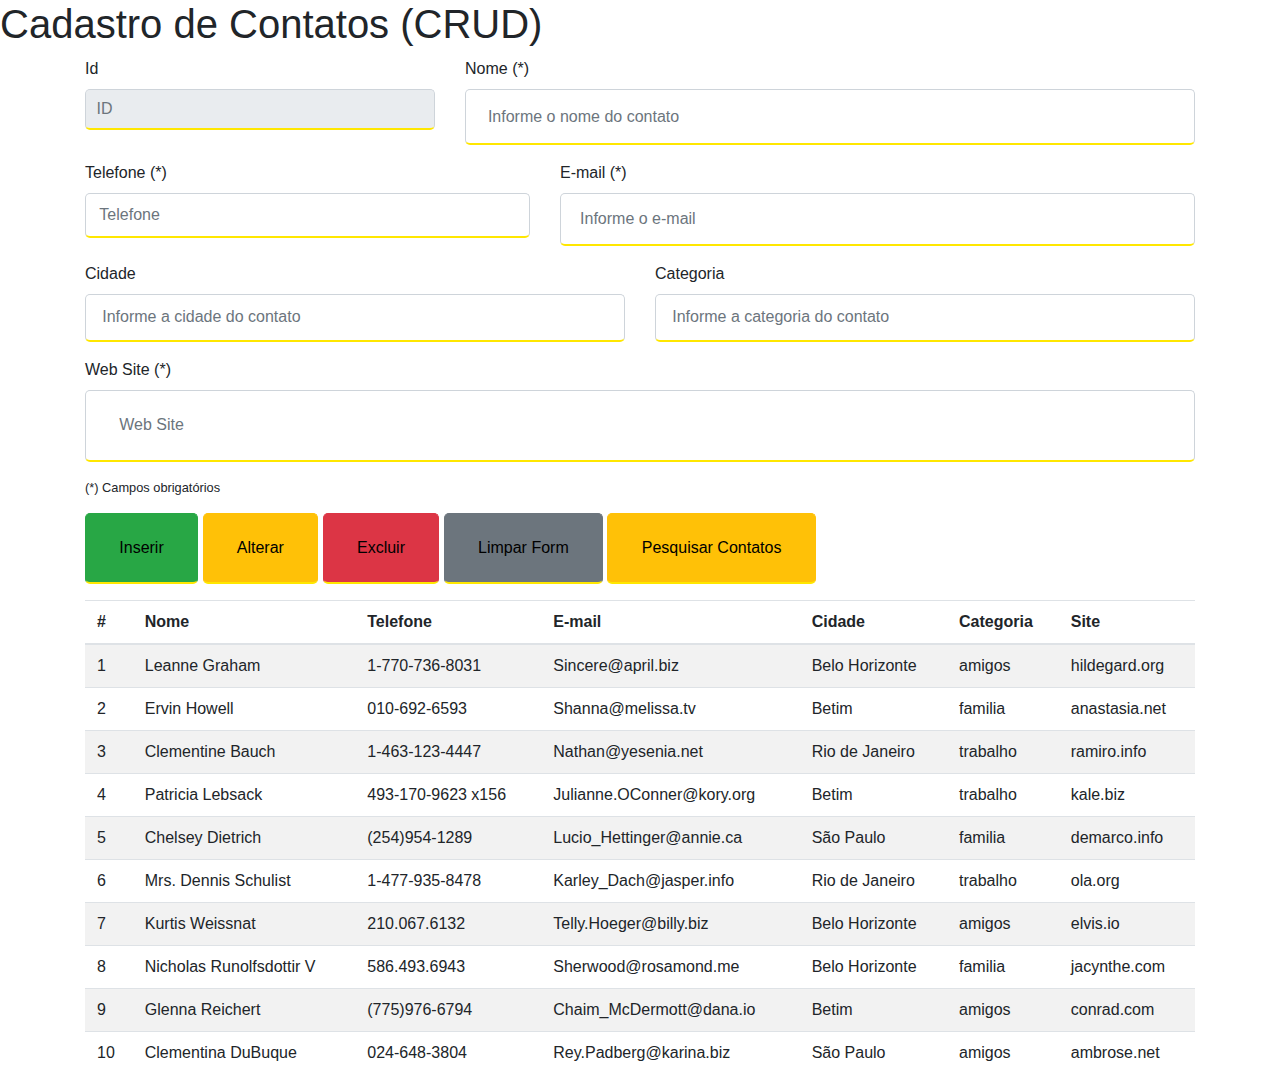
==== codigo/Encontre sua van/cadastro-contatos.html @ 9045b8e4 "Add File Projeto" ====
<head>
    <meta charset="UTF-8">
    <meta name="viewport" content="width=device-width, initial-scale=1.0">
    <meta http-equiv="X-UA-Compatible" content="ie=edge">
    <title>Cadastro de Contatos</title>
    <link rel="stylesheet" href="https://stackpath.bootstrapcdn.com/bootstrap/4.1.0/css/bootstrap.min.css">
    <link rel="stylesheet" href="style.css">
</head>

<body onload="init()">
    <h1>Cadastro de Contatos (CRUD)</h1>

    <div class="container">
        <div class="row">
            <div id="msg" class="col-sm-10 offset-sm-1 ">
                <!--<div class="alert alert-warning">Contato não encontrado.</div>-->
            </div>
        </div>

        <form id="form-contato">
            <div class="form-group row">
                <div class="col-sm-4">
                    <label for="inputId">Id</label>
                    <input type="text" class="form-control" id="inputId" placeholder="ID" disabled>
                </div>
                <div class="col-sm-8">
                    <label for="inputNome">Nome (*)</label>
                    <input type="text" class="form-control" id="inputNome" required placeholder="Informe o nome do contato">
                </div>
            </div>
            <div class="form-group row">
                <div class="col-sm-5">
                    <label for="inputTelefone">Telefone (*)</label>
                    <input type="text" class="form-control" id="inputTelefone" required placeholder="Telefone">
                </div>
                <div class="col-sm-7">
                    <label for="inputEmail">E-mail (*)</label>
                    <input type="email" class="form-control" id="inputEmail" required placeholder="Informe o e-mail">
                </div>
            </div>
            <div class="form-group row">
                <div class="col-sm-6">
                    <label for="inputCidade">Cidade</label>
                    <input type="text" class="form-control" id="inputCidade" placeholder="Informe a cidade do contato">
                </div>
                <div class="col-sm-6">
                    <label for="inputCategoria">Categoria</label>
                    <input type="text" class="form-control" id="inputCategoria" required placeholder="Informe a categoria do contato">
                </div>
            </div>
            <div class="form-group row">
                <div class="col-sm-12">
                    <label for="inputSite">Web Site (*)</label>
                    <input type="text" class="form-control" id="inputSite" required placeholder="Web Site">
                </div>
            </div>
            <div class="form-group row">
                <div class="col-sm-4">
                    <small>(*) Campos obrigatórios</small>
                </div>
            </div>
            <div class="form-group row">
                <div class="col-sm-12">
                    <input type="button" class="btn btn-success" id="btnInsert" value="Inserir">
                    <input type="button" class="btn btn-warning" id="btnUpdate" value="Alterar">
                    <input type="button" class="btn btn-danger" id="btnDelete" value="Excluir">
                    <input type="button" class="btn btn-secondary" id="btnClear" value="Limpar Form">
                    <a href="lista_contatos.html"><input type="button" class="btn btn-warning" id="btnClear" value="Pesquisar Contatos"></a>
                </div>
            </div>
        </form>

        <div class="row">
            <div class="col-sm-12">
                <table id="grid-contatos" class="table table-striped">
                    <thead>
                        <tr>
                            <th scope="col">#</th>
                            <th scope="col">Nome</th>
                            <th scope="col">Telefone</th>
                            <th scope="col">E-mail</th>
                            <th scope="col">Cidade</th>
                            <th scope="col">Categoria</th>
                            <th scope="col">Site</th>
                        </tr>
                    </thead>
                    <tbody id="table-contatos">
                        <tr>
                            <td scope="row">1</td>
                            <td></td>
                            <td></td>
                            <td></td>
                            <td></td>
                            <td></td>
                            <td></td>
                        </tr>
                    </tbody>
                </table>
            </div>
        </div>
    </div>

    <script src="https://ajax.googleapis.com/ajax/libs/jquery/1.8.3/jquery.min.js"></script>
    <script src="app.js"></script>
    <script>
        function exibeContatos() {
            // Remove todas as linhas do corpo da tabela
            $("#table-contatos").html("");

            // Popula a tabela com os registros do banco de dados
            for (i = 0; i < db.data.length; i++) {
                let contato = db.data[i];
                $("#table-contatos").append(`<tr><td scope="row">${contato.id}</td>
                                                <td>${contato.nome}</td>
                                                <td>${contato.telefone}</td>
                                                <td>${contato.email}</td>
                                                <td>${contato.cidade}</td>
                                                <td>${contato.categoria}</td>
                                                <td>${contato.website}</td>
                                            </tr>`);
            }
        }

        function init() {
            // Adiciona funções para tratar os eventos 
            $("#btnInsert").click(function() {
                // Verfica se o formulário está preenchido corretamente
                if (!$('#form-contato')[0].checkValidity()) {
                    displayMessage("Preencha o formulário corretamente.");
                    return;
                }

                // Obtem os valores dos campos do formulário
                let campoNome = $("#inputNome").val();
                let campoTelefone = $("#inputTelefone").val();
                let campoEmail = $('#inputEmail').val();
                let campoCidade = $("#inputCidade").val();
                let campoCategoria = $('#inputCategoria').val();
                let campoSite = $('#inputSite').val();
                let contato = {
                    nome: campoNome,
                    telefone: campoTelefone,
                    email: campoEmail,
                    cidade: campoCidade,
                    categoria: campoCategoria,
                    website: campoSite
                };

                insertContato(contato);

                // Reexibe os contatos
                exibeContatos();

                // Limpa o formulario
                $("#form-contato")[0].reset();
            });

            // Intercepta o click do botão Alterar
            $("#btnUpdate").click(function() {
                // Obtem os valores dos campos do formulário
                let campoId = $("#inputId").val();
                if (campoId == "") {
                    displayMessage("Selecione um contato para ser alterado.");
                    return;
                }
                let campoNome = $("#inputNome").val();
                let campoTelefone = $("#inputTelefone").val();
                let campoEmail = $("#inputEmail").val();
                let campoCidade = $("#inputCidade").val();
                let campoCategoria = $("#inputCategoria").val();
                let campoSite = $('#inputSite').val();
                let contato = {
                    nome: campoNome,
                    telefone: campoTelefone,
                    email: campoEmail,
                    cidade: campoCidade,
                    categoria: campoCategoria,
                    website: campoSite
                };

                updateContato(parseInt(campoId), contato);

                // Reexibe os contatos
                exibeContatos();

                // Limpa o formulario
                $("#form-contato")[0].reset();
            });

            // Intercepta o click do botão Excluir
            $("#btnDelete").click(function() {
                let campoId = $("#inputId").val();
                if (campoId == "") {
                    displayMessage("Selecione um contato a ser excluído.");
                    return;
                }
                deleteContato(parseInt(campoId));

                // Reexibe os contatos
                exibeContatos();

                // Limpa o formulario
                $("#form-contato")[0].reset();
            });

            // Intercepta o click do botão Listar Contatos
            $("#btnClear").click(function() {
                $("#form-contato")[0].reset();
            });

            // Oculta a mensagem de aviso após alguns segundos
            $('#msg').bind("DOMSubtreeModified", function() {
                window.setTimeout(function() {
                    $(".alert").fadeTo(500, 0).slideUp(500, function() {
                        $(this).remove();
                    });
                }, 5000);
            });

            // Preenche o formulário quando o usuario clicar em uma linha da tabela 
            $("#grid-contatos").on("click", "tr", function(e) {
                let linhaContato = this;
                colunas = linhaContato.querySelectorAll("td");

                $("#inputId").val(colunas[0].innerText);
                $("#inputNome").val(colunas[1].innerText);
                $("#inputTelefone").val(colunas[2].innerText);
                $("#inputEmail").val(colunas[3].innerText);
                $("#inputCidade").val(colunas[4].innerText);
                $("#inputCategoria").val(colunas[5].innerText);
                $("#inputSite").val(colunas[6].innerText);
            });

            exibeContatos();
        }
    </script>
</body>

</html>
---- codigo/Encontre sua van/style.css ----
:root {
    --primary_color: #FFE700;
}

h2 {
    font-family: Montserrat;
    font-weight: 700;
}

h3 {
    font-family: Montserrat;
    font-weight: 400;
}

h4 {
    font-family: Montserrat;
    font-weight: 400;
}

p {
    font-family: Montserrat;
    font-weight: 300;
}

span {
    font-family: Montserrat;
    font-weight: 300;
}

input {
    border-radius: 5px!important;
    border-bottom: 2px solid #FFE700!important;
    color: #000!important;
    font-size: 16px!important;
    padding: 2% 3%!important;
}

.text-info {
    font-family: Montserrat!important;
    font-weight: 400;
    color: #000!important;
}

@media (max-width: 600px) {
    .container-login {
        padding: 1em!important;
    }
    input {
        width: 100%;
    }
}
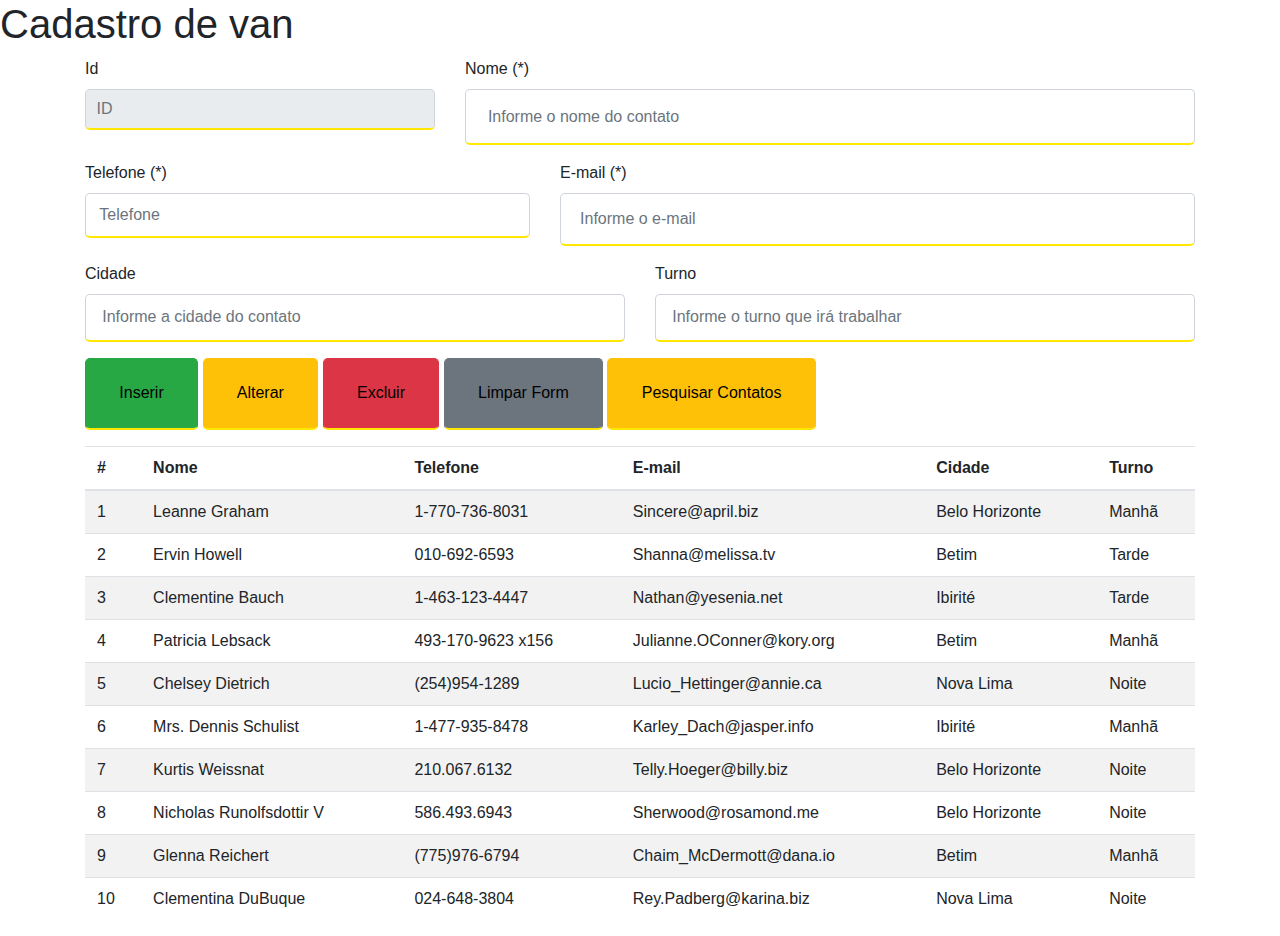
==== commit 43a6d7ac: "tela de listagem" ====
--- a/codigo/Encontre sua van/cadastro-contatos.html
+++ b/codigo/Encontre sua van/cadastro-contatos.html
@@ -8,7 +8,7 @@
 </head>
 
 <body onload="init()">
-    <h1>Cadastro de Contatos (CRUD)</h1>
+    <h1>Cadastro de van</h1>
 
     <div class="container">
         <div class="row">
@@ -44,21 +44,11 @@
                     <input type="text" class="form-control" id="inputCidade" placeholder="Informe a cidade do contato">
                 </div>
                 <div class="col-sm-6">
-                    <label for="inputCategoria">Categoria</label>
-                    <input type="text" class="form-control" id="inputCategoria" required placeholder="Informe a categoria do contato">
-                </div>
-            </div>
-            <div class="form-group row">
-                <div class="col-sm-12">
-                    <label for="inputSite">Web Site (*)</label>
-                    <input type="text" class="form-control" id="inputSite" required placeholder="Web Site">
-                </div>
-            </div>
-            <div class="form-group row">
-                <div class="col-sm-4">
-                    <small>(*) Campos obrigatórios</small>
-                </div>
-            </div>
+                    <label for="inputTurno">Turno</label>
+                    <input type="text" class="form-control" id="inputTurno" required placeholder="Informe o turno que irá trabalhar">
+                </div>
+            </div>
+
             <div class="form-group row">
                 <div class="col-sm-12">
                     <input type="button" class="btn btn-success" id="btnInsert" value="Inserir">
@@ -80,14 +70,12 @@
                             <th scope="col">Telefone</th>
                             <th scope="col">E-mail</th>
                             <th scope="col">Cidade</th>
-                            <th scope="col">Categoria</th>
-                            <th scope="col">Site</th>
+                            <th scope="col">Turno</th>
                         </tr>
                     </thead>
                     <tbody id="table-contatos">
                         <tr>
                             <td scope="row">1</td>
-                            <td></td>
                             <td></td>
                             <td></td>
                             <td></td>
@@ -115,8 +103,7 @@
                                                 <td>${contato.telefone}</td>
                                                 <td>${contato.email}</td>
                                                 <td>${contato.cidade}</td>
-                                                <td>${contato.categoria}</td>
-                                                <td>${contato.website}</td>
+                                                <td>${contato.turno}</td>
                                             </tr>`);
             }
         }
@@ -135,15 +122,13 @@
                 let campoTelefone = $("#inputTelefone").val();
                 let campoEmail = $('#inputEmail').val();
                 let campoCidade = $("#inputCidade").val();
-                let campoCategoria = $('#inputCategoria').val();
-                let campoSite = $('#inputSite').val();
+                let campoTurno = $('#inputTurno').val();
                 let contato = {
                     nome: campoNome,
                     telefone: campoTelefone,
                     email: campoEmail,
                     cidade: campoCidade,
-                    categoria: campoCategoria,
-                    website: campoSite
+                    Turno: campoTurno,
                 };
 
                 insertContato(contato);
@@ -167,15 +152,13 @@
                 let campoTelefone = $("#inputTelefone").val();
                 let campoEmail = $("#inputEmail").val();
                 let campoCidade = $("#inputCidade").val();
-                let campoCategoria = $("#inputCategoria").val();
-                let campoSite = $('#inputSite').val();
+                let campoTurno = $("#inputTurno").val();
                 let contato = {
                     nome: campoNome,
                     telefone: campoTelefone,
                     email: campoEmail,
                     cidade: campoCidade,
-                    categoria: campoCategoria,
-                    website: campoSite
+                    Turno: campoTurno,
                 };
 
                 updateContato(parseInt(campoId), contato);
@@ -227,8 +210,7 @@
                 $("#inputTelefone").val(colunas[2].innerText);
                 $("#inputEmail").val(colunas[3].innerText);
                 $("#inputCidade").val(colunas[4].innerText);
-                $("#inputCategoria").val(colunas[5].innerText);
-                $("#inputSite").val(colunas[6].innerText);
+                $("#inputTurno").val(colunas[5].innerText);
             });
 
             exibeContatos();
